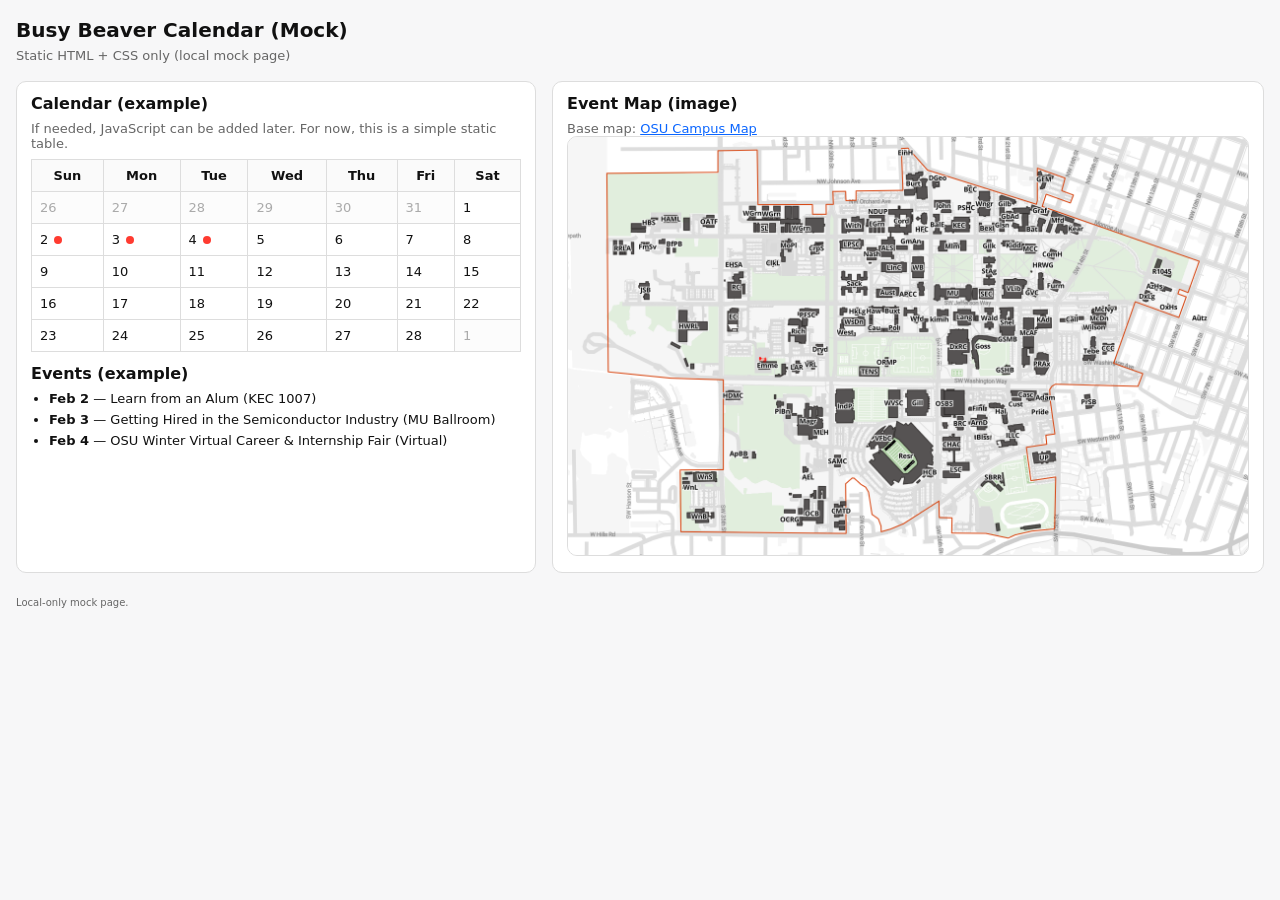
==== mock_web_page/index.html @ f229507d "basic mock page" ====
<!doctype html>
<html lang="en">
  <head>
    <meta charset="utf-8" />
    <meta name="viewport" content="width=device-width, initial-scale=1" />
    <title>Busy Beaver Calendar — Mock (Simple)</title>
    <link rel="stylesheet" href="./styles.css" />
  </head>
  <body>
    <header class="header">
      <h1>Busy Beaver Calendar (Mock)</h1>
      <p class="muted">Static HTML + CSS only (local mock page)</p>
    </header>

    <main class="grid">
      <section class="box">
        <h2>Calendar (example)</h2>
        <p class="muted">If needed, JavaScript can be added later. For now, this is a simple static table.</p>

        <table class="calendar" aria-label="Calendar table">
          <thead>
            <tr>
              <th>Sun</th><th>Mon</th><th>Tue</th><th>Wed</th><th>Thu</th><th>Fri</th><th>Sat</th>
            </tr>
          </thead>
          <tbody>
            <tr>
              <td class="mutedCell">26</td><td class="mutedCell">27</td><td class="mutedCell">28</td><td class="mutedCell">29</td><td class="mutedCell">30</td><td class="mutedCell">31</td><td>1</td>
            </tr>
            <tr>
              <td>2<div class="dot" title="event"></div></td><td>3<div class="dot" title="event"></div></td><td>4<div class="dot" title="event"></div></td><td>5</td><td>6</td><td>7</td><td>8</td>
            </tr>
            <tr>
              <td>9</td><td>10</td><td>11</td><td>12</td><td>13</td><td>14</td><td>15</td>
            </tr>
            <tr>
              <td>16</td><td>17</td><td>18</td><td>19</td><td>20</td><td>21</td><td>22</td>
            </tr>
            <tr>
              <td>23</td><td>24</td><td>25</td><td>26</td><td>27</td><td>28</td><td class="mutedCell">1</td>
            </tr>
          </tbody>
        </table>

        <h2>Events (example)</h2>
        <ul class="events">
          <li><strong>Feb 2</strong> — Learn from an Alum (KEC 1007)</li>
          <li><strong>Feb 3</strong> — Getting Hired in the Semiconductor Industry (MU Ballroom)</li>
          <li><strong>Feb 4</strong> — OSU Winter Virtual Career &amp; Internship Fair (Virtual)</li>
        </ul>
      </section>

      <section class="box">
        <h2>Event Map (image)</h2>
        <p class="muted">
          Base map: <a href="https://technology.oregonstate.edu/services/campus-map" target="_blank" rel="noreferrer">OSU Campus Map</a>
        </p>
        <img class="mapImg" src="./images/event-map.png" alt="OSU campus map (mock image)" />
      </section>
    </main>

    <footer class="footer"><small>Local-only mock page.</small></footer>
  </body>
</html>
---- mock_web_page/styles.css ----
:root {
  --text: #111;
  --muted: #666;
  --border: #ddd;
  --bg: #f7f7f8;
  --card: #fff;
  --accent: #0b66ff;
  --radius: 10px;
  --font: system-ui, -apple-system, Segoe UI, Roboto, Helvetica, Arial;
}

* { box-sizing: border-box; }

body {
  margin: 0;
  font-family: var(--font);
  color: var(--text);
  background: var(--bg);
}

a { color: var(--accent); }

.header {
  max-width: 1400px;
  margin: 0 auto;
  padding: 18px 16px 8px;
}
.header h1 {
  margin: 0;
  font-size: 20px;
}
.muted { color: var(--muted); margin: 6px 0 0; font-size: 13px; }

.grid {
  max-width: 1400px;
  margin: 0 auto;
  padding: 10px 16px 22px;
  display: grid;
  /* Use more of the screen: flexible columns */
  grid-template-columns: minmax(360px, 520px) minmax(0, 1fr);
  gap: 16px;
}

.box {
  background: var(--card);
  border: 1px solid var(--border);
  border-radius: var(--radius);
  padding: 12px 14px;
}
.box h2 {
  margin: 0 0 8px;
  font-size: 16px;
}

.calendar {
  width: 100%;
  border-collapse: collapse;
  margin: 8px 0 12px;
  font-size: 13px;
}
.calendar th,
.calendar td {
  border: 1px solid var(--border);
  padding: 8px;
  vertical-align: top;
}
.calendar th {
  background: #fafafa;
  font-weight: 700;
  text-align: center;
}
.mutedCell { color: #aaa; background: #fcfcfc; }

.dot {
  display: inline-block;
  width: 8px;
  height: 8px;
  border-radius: 999px;
  background: #ff3b30;
  margin-left: 6px;
}

.events {
  margin: 0;
  padding-left: 18px;
  display: grid;
  gap: 6px;
  font-size: 13px;
}

.mapImg {
  width: 100%;
  height: auto;
  border: 1px solid var(--border);
  border-radius: var(--radius);
}

.footer {
  max-width: 1400px;
  margin: 0 auto;
  padding: 0 16px 18px;
  color: var(--muted);
  font-size: 12px;
}

@media (max-width: 980px) {
  .grid { grid-template-columns: 1fr; }
}

@media (min-width: 1401px) {
  /* On very wide screens, let the content breathe a bit more */
  .header,
  .grid,
  .footer {
    max-width: 1600px;
  }
}
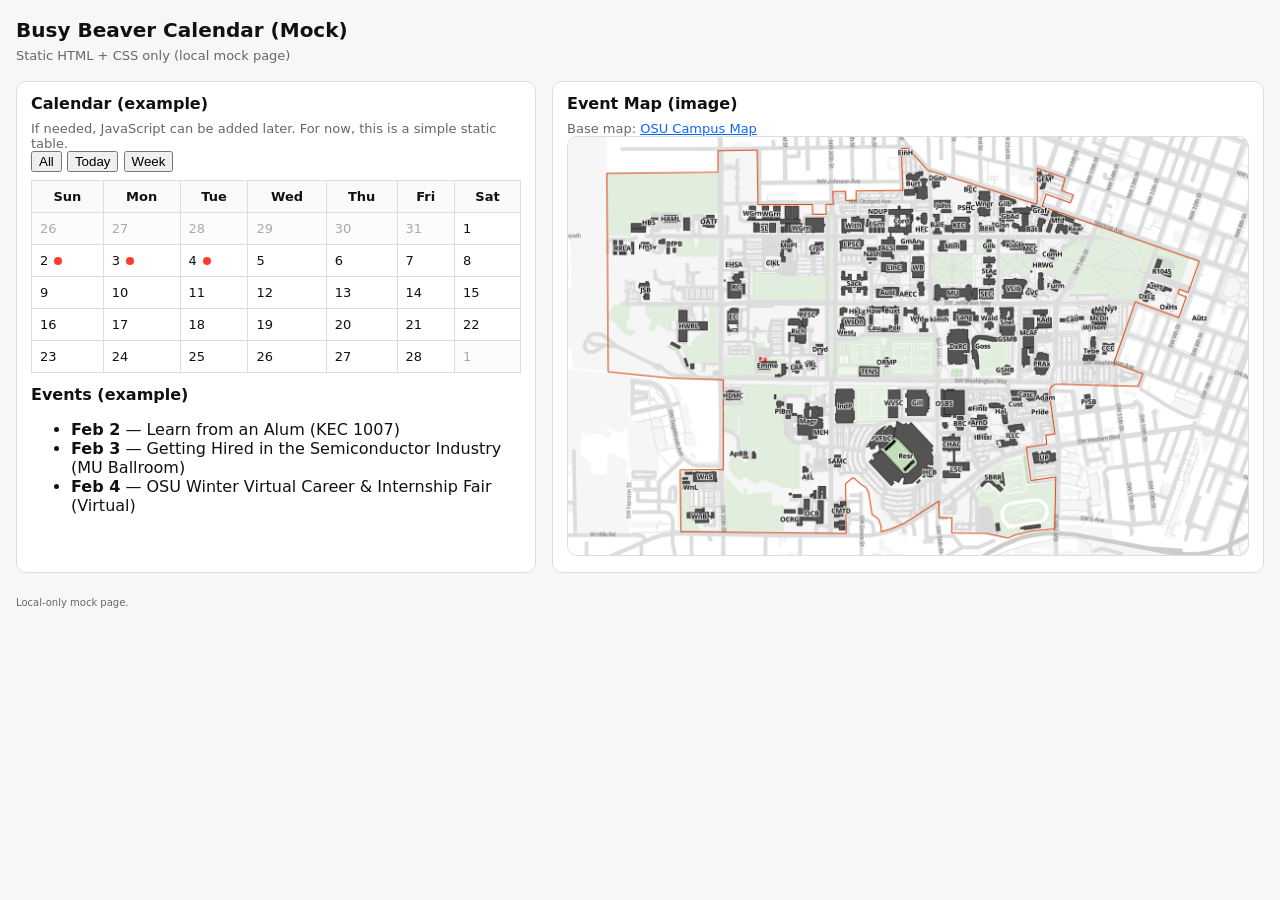
==== commit 79ee137d: "Enhance UI: dynamic calendar & filters, real coords; add frontend/coordinate tests" ====
--- a/mock_web_page/index.html
+++ b/mock_web_page/index.html
@@ -17,13 +17,19 @@
         <h2>Calendar (example)</h2>
         <p class="muted">If needed, JavaScript can be added later. For now, this is a simple static table.</p>
 
+        <div class="filter-bar">
+          <button class="filter-btn active" data-filter="all">All</button>
+          <button class="filter-btn" data-filter="today">Today</button>
+          <button class="filter-btn" data-filter="week">Week</button>
+        </div>
+
         <table class="calendar" aria-label="Calendar table">
           <thead>
             <tr>
               <th>Sun</th><th>Mon</th><th>Tue</th><th>Wed</th><th>Thu</th><th>Fri</th><th>Sat</th>
             </tr>
           </thead>
-          <tbody>
+          <tbody id="calendarBody">
             <tr>
               <td class="mutedCell">26</td><td class="mutedCell">27</td><td class="mutedCell">28</td><td class="mutedCell">29</td><td class="mutedCell">30</td><td class="mutedCell">31</td><td>1</td>
             </tr>
@@ -43,7 +49,7 @@
         </table>
 
         <h2>Events (example)</h2>
-        <ul class="events">
+        <ul id="eventList">
           <li><strong>Feb 2</strong> — Learn from an Alum (KEC 1007)</li>
           <li><strong>Feb 3</strong> — Getting Hired in the Semiconductor Industry (MU Ballroom)</li>
           <li><strong>Feb 4</strong> — OSU Winter Virtual Career &amp; Internship Fair (Virtual)</li>
